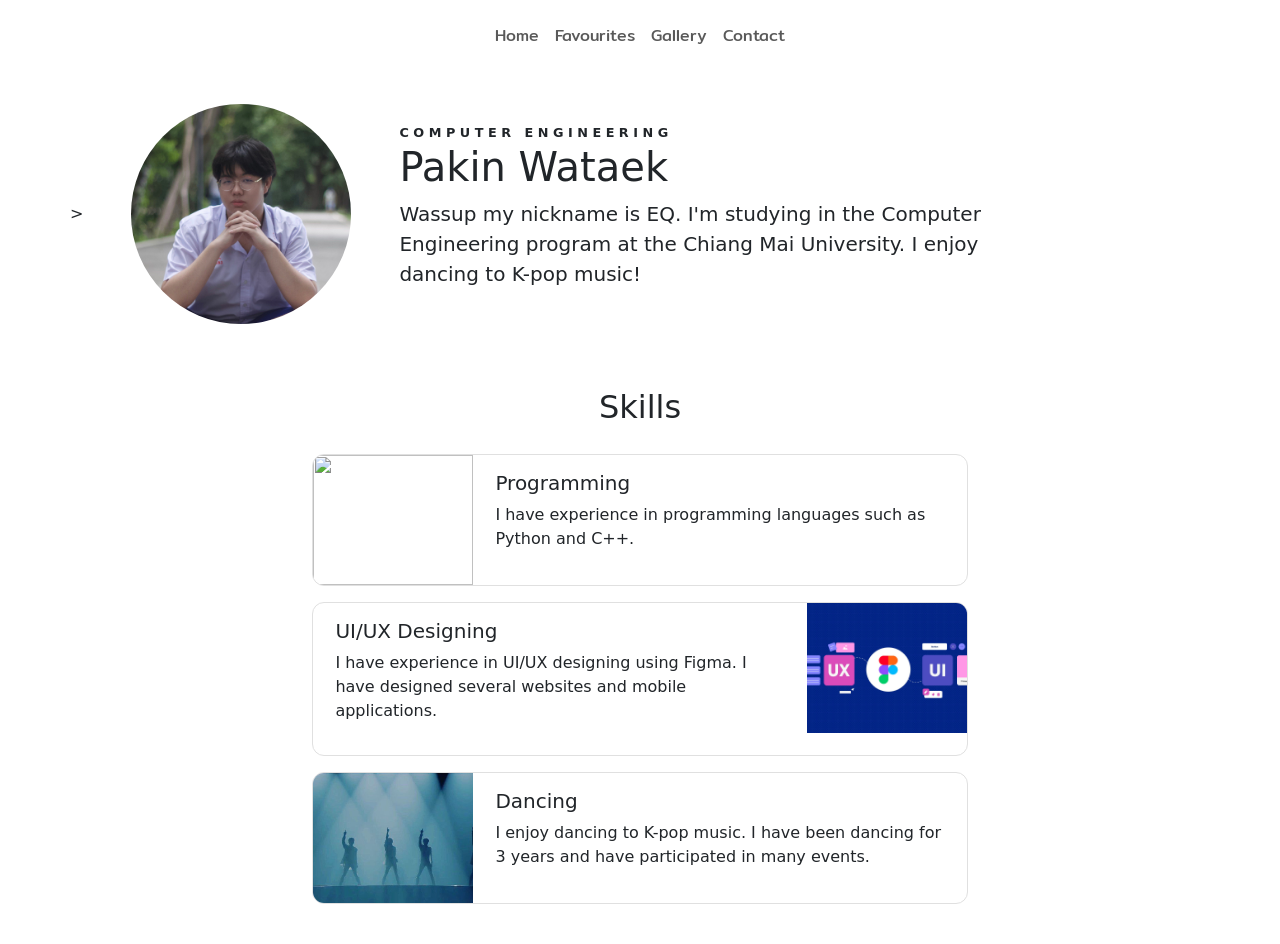
==== index.html @ 2dbbd7e1 "Lab03" ====
<!doctype html>
<html lang="en">
  <head>
    <meta charset="UTF-8" />
    <meta name="viewport" content="width=device-width, initial-scale=1.0" />
    <link
      href="https://cdn.jsdelivr.net/npm/bootstrap@5.3.8/dist/css/bootstrap.min.css"
      rel="stylesheet"
      integrity="sha384-sRIl4kxILFvY47J16cr9ZwB07vP4J8+LH7qKQnuqkuIAvNWLzeN8tE5YBujZqJLB"
      crossorigin="anonymous"
    />
    <link rel="stylesheet" href="style.css" />
    <link rel="preconnect" href="https://fonts.googleapis.com" />
    <link rel="preconnect" href="https://fonts.gstatic.com" crossorigin />
    <link
      href="https://fonts.googleapis.com/css2?family=Mitr:wght@200;300;400;500;600;700&family=Plus+Jakarta+Sans:ital,wght@0,200..800;1,200..800&display=swap"
      rel="stylesheet"
    />
    <title>My Portfolio</title>
  </head>

  <body>
  <nav class="navbar navbar-expand-md container py-3 mitr-regular">
    <div class="collapse navbar-collapse justify-content-center" >
      <ul class="navbar-nav">
        <a class="nav-link" href="index.html">Home</a>
        <a class="nav-link" href="favourites.html">Favourites</a>
        <a class="nav-link" href="gallery.html">Gallery</a>
        <a class="nav-link" href="contact.html">Contact</a>
      </ul>
    </div>
  </nav>
</div>

  <div class="container" style="padding: 2rem 0 4rem;">
    <div class="d-flex align-items-center gap-5"> >
        <img src="images/profile.jpg" class="profile-photo">
      <div class="flex-grow-1">
        <div class="faculty-name">Computer Engineering</div>
        <h1>Pakin Wataek</h1>
        <p class="lead" style="max-width: 600px;">Wassup my nickname is EQ. I'm studying in the Computer Engineering program
      at the Chiang Mai University. I enjoy dancing to K-pop music!</p>
      </div>
    </div>
  </div>

<h2 class="text-center mb-1">Skills</h2>

<div class="container py-4" style="max-width: 680px;">
<div class="skill-card d-flex mb-3">
      <img src="images/code.jpg" />
      <div class="card-padding">
        <h5>Programming</h5>
        <p>I have experience in programming languages such as Python and C++.
        </p>
      </div>
    </div>

     <div class="skill-card d-flex mb-3">
      <div class="card-padding">
        <h5>UI/UX Designing</h5>
        <p>I have experience in UI/UX designing using Figma. I have designed several websites and mobile applications.
        </p>
      </div>
      <img src="images/figma.jpg" />
    </div>

    <div class="skill-card d-flex mb-3">
      <img src="images/dancing.jpg" />
      <div class="card-padding">
        <h5>Dancing</h5>
        <p>I enjoy dancing to K-pop music. I have been dancing for 3 years and have participated in many events.
        </p>
      </div>
    </div>

    <script
      src="https://cdn.jsdelivr.net/npm/bootstrap@5.3.8/dist/js/bootstrap.bundle.min.js"
      integrity="sha384-FKyoEForCGlyvwx9Hj09JcYn3nv7wiPVlz7YYwJrWVcXK/BmnVDxM+D2scQbITxI"
      crossorigin="anonymous"
    ></script>
  </body>
</html>
---- style.css ----
.profile-photo{
    width:220px;
    height:220px;
    object-fit:cover;
    border-radius:50%;
  }

.faculty-name{
    font-size:.8rem;
    letter-spacing:4.5px;
    text-transform:uppercase;
    font-weight:600;
  }

.skill-card {
      border: 1px solid #e0e0e0;
      border-radius: 12px;
      overflow: hidden;
      background: #fff;
      transition: box-shadow 0.2s ease;
    }

.skill-card img {
      width: 160px;
      height: 130px;
      object-fit: cover;
      flex-shrink: 0;
    }

.skill-card .card-padding {
      padding: 1rem 1.4rem;
    }

.card-container {
      display: flex;       
      flex-wrap: wrap;      
      gap: 20px;        
      justify-content: center;
      align-items: start
    }

.mitr-regular {
  font-family: "Mitr", sans-serif;
  font-weight: 400;
  font-style: normal;
}

.mitr-medium {
  font-family: "Mitr", sans-serif;
  font-weight: 500;
  font-style: normal;
}
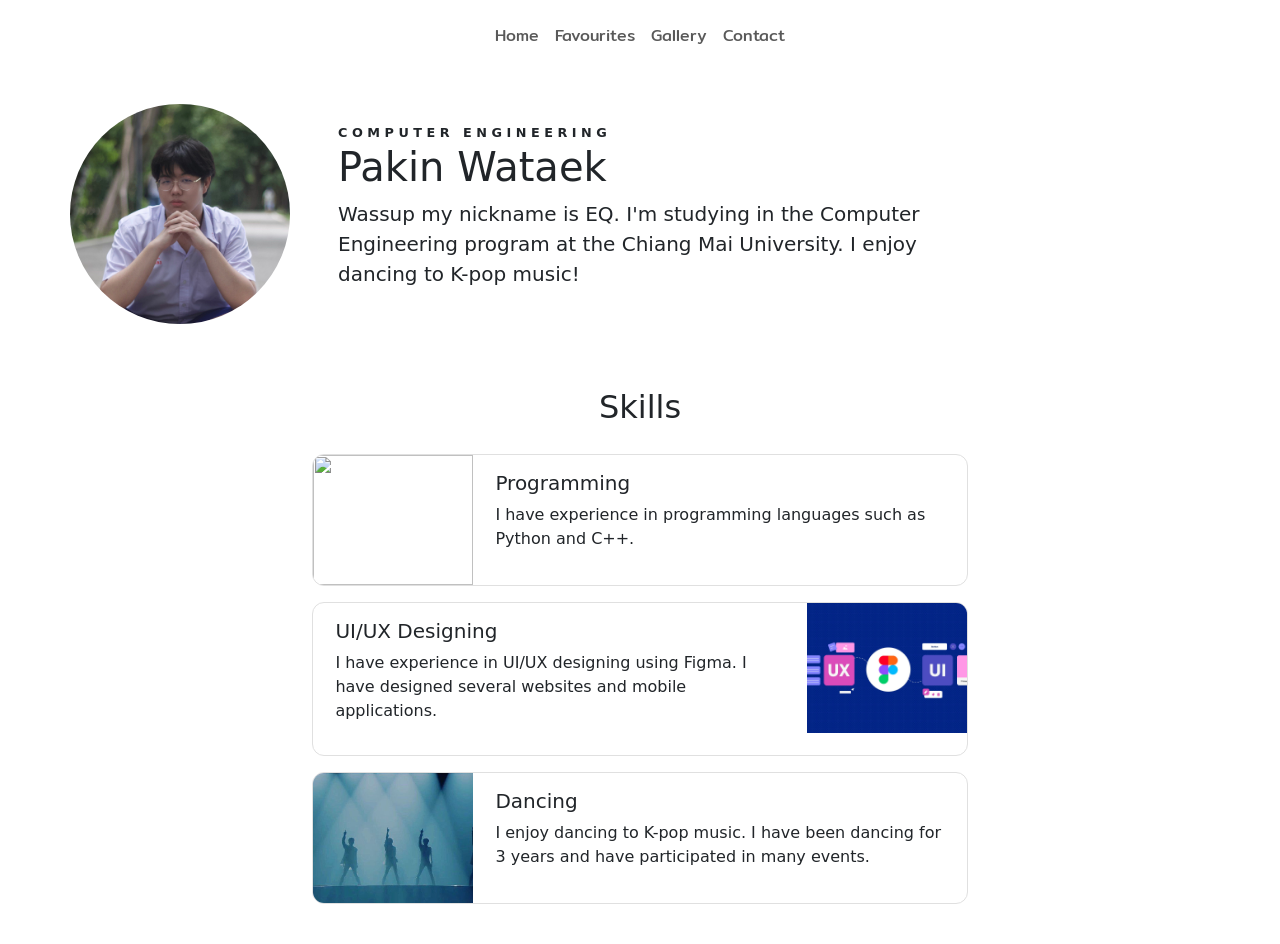
==== commit 75cc6944: "final" ====
--- a/index.html
+++ b/index.html
@@ -33,7 +33,7 @@
 </div>
 
   <div class="container" style="padding: 2rem 0 4rem;">
-    <div class="d-flex align-items-center gap-5"> >
+    <div class="d-flex align-items-center gap-5"> 
         <img src="images/profile.jpg" class="profile-photo">
       <div class="flex-grow-1">
         <div class="faculty-name">Computer Engineering</div>
